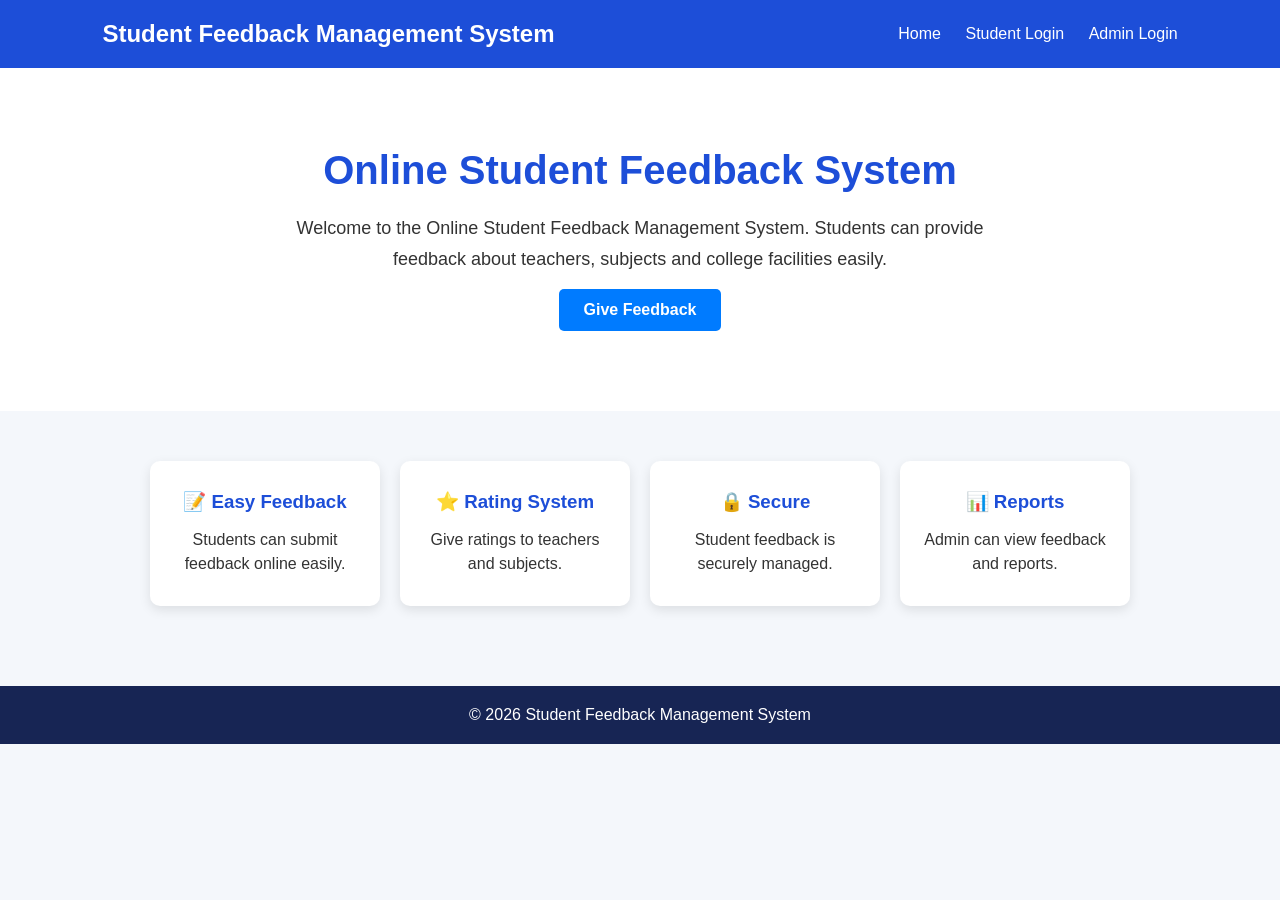
==== index.html @ be1c85f0 "Add files via upload" ====
<!DOCTYPE html>
<html lang="en">
<head>
    <meta charset="UTF-8">
    <meta name="viewport" content="width=device-width, initial-scale=1.0">

    <title>Student Feedback Management System</title>

    <link rel="stylesheet" href="styl.css">
</head>

<body>

    <header>
        <h1>Student Feedback Management System</h1>

        <nav>
            <a href="index.html">Home</a>
            <a href="student-login.html">Student Login</a>
            <a href="admin.html">Admin Login</a>
        </nav>
    </header>

    <section class="hero">

        <h2>Online Student Feedback System</h2>

        <p>
            Welcome to the Online Student Feedback Management System.
            Students can provide feedback about teachers, subjects and
            college facilities easily.
        </p>

        <a href="feedback.html" class="btn">Give Feedback</a>

    </section>

    <section class="features">

        <div class="card">
            <h3>📝 Easy Feedback</h3>
            <p>Students can submit feedback online easily.</p>
        </div>

        <div class="card">
            <h3>⭐ Rating System</h3>
            <p>Give ratings to teachers and subjects.</p>
        </div>

        <div class="card">
            <h3>🔒 Secure</h3>
            <p>Student feedback is securely managed.</p>
        </div>

        <div class="card">
            <h3>📊 Reports</h3>
            <p>Admin can view feedback and reports.</p>
        </div>

    </section>

    <footer>
        <p>© 2026 Student Feedback Management System</p>
    </footer>

</body>
</html>
---- styl.css ----
* {
    margin: 0;
    padding: 0;
    box-sizing: border-box;
}

body {
    font-family: Arial, sans-serif;
    background: #f4f7fb;
    color: #333;
}

/* Header */
header {
    background: #1d4ed8;
    color: white;
    padding: 20px 8%;
    display: flex;
    justify-content: space-between;
    align-items: center;
}

header h1 {
    font-size: 24px;
}

nav a {
    color: white;
    text-decoration: none;
    margin-left: 20px;
}

/* Hero Section */
.hero {
    text-align: center;
    padding: 80px 20px;
    background: white;
}

.hero h2 {
    font-size: 40px;
    color: #1d4ed8;
    margin-bottom: 20px;
}

.hero p {
    max-width: 700px;
    margin: auto;
    line-height: 1.7;
    font-size: 18px;
}

button {
    margin-top: 30px;
    padding: 14px 30px;
    border: none;
    border-radius: 6px;
    background: #1d4ed8;
    color: white;
    font-size: 16px;
    cursor: pointer;
}

/* Features */
.features {
    display: flex;
    justify-content: center;
    gap: 20px;
    padding: 50px 8%;
    flex-wrap: wrap;
}

.card {
    background: white;
    width: 230px;
    padding: 30px 20px;
    text-align: center;
    border-radius: 10px;
    box-shadow: 0 4px 12px rgba(0, 0, 0, 0.1);
}

.card h3 {
    margin-bottom: 15px;
    color: #1d4ed8;
}

.card p {
    line-height: 1.5;
}

/* Footer */
footer {
    text-align: center;
    background: #172554;
    color: white;
    padding: 20px;
    margin-top: 30px;
}
/* Student Login */

.login-container {
    min-height: 70vh;
    display: flex;
    justify-content: center;
    align-items: center;
}

.login-box {
    width: 400px;
    background: white;
    padding: 35px;
    border-radius: 12px;
    box-shadow: 0 5px 20px rgba(0,0,0,0.15);
}

.login-box h2 {
    text-align: center;
    color: #1d4ed8;
    margin-bottom: 25px;
}

.login-box label {
    display: block;
    margin-top: 15px;
    margin-bottom: 6px;
    font-weight: bold;
}

.login-box input {
    width: 100%;
    padding: 12px;
    border: 1px solid #ccc;
    border-radius: 6px;
    font-size: 15px;
}

.login-box button {
    width: 100%;
}

.login-box p {
    text-align: center;
    margin-top: 20px;
}

.login-box a {
    color: #1d4ed8;
    text-decoration: none;
} 
/* Feedback Form */

.feedback-container {
    min-height: 80vh;
    display: flex;
    justify-content: center;
    align-items: center;
    padding: 40px 20px;
}

.feedback-box {
    width: 550px;
    background: white;
    padding: 35px;
    border-radius: 12px;
    box-shadow: 0 5px 20px rgba(0,0,0,0.15);
}

.feedback-box h2 {
    text-align: center;
    color: #1d4ed8;
    margin-bottom: 25px;
}

.feedback-box label {
    display: block;
    margin-top: 15px;
    margin-bottom: 6px;
    font-weight: bold;
}

.feedback-box input[type="text"],
.feedback-box select,
.feedback-box textarea {
    width: 100%;
    padding: 12px;
    border: 1px solid #ccc;
    border-radius: 6px;
    font-size: 15px;
}

.rating {
    display: flex;
    gap: 12px;
    flex-wrap: wrap;
}

.rating label {
    margin-top: 5px;
    font-weight: normal;
}

.feedback-box button {
    width: 100%;
}

#successMessage {
    text-align: center;
    color: green;
    font-weight: bold;
    margin-top: 20px;
}
.btn {
    display: inline-block;
    background: #007bff;
    color: white;
    padding: 12px 25px;
    border-radius: 5px;
    text-decoration: none;
    font-size: 16px;
    font-weight: bold;
    margin-top: 15px;
}

.btn:hover {
    background: #0056b3;
}
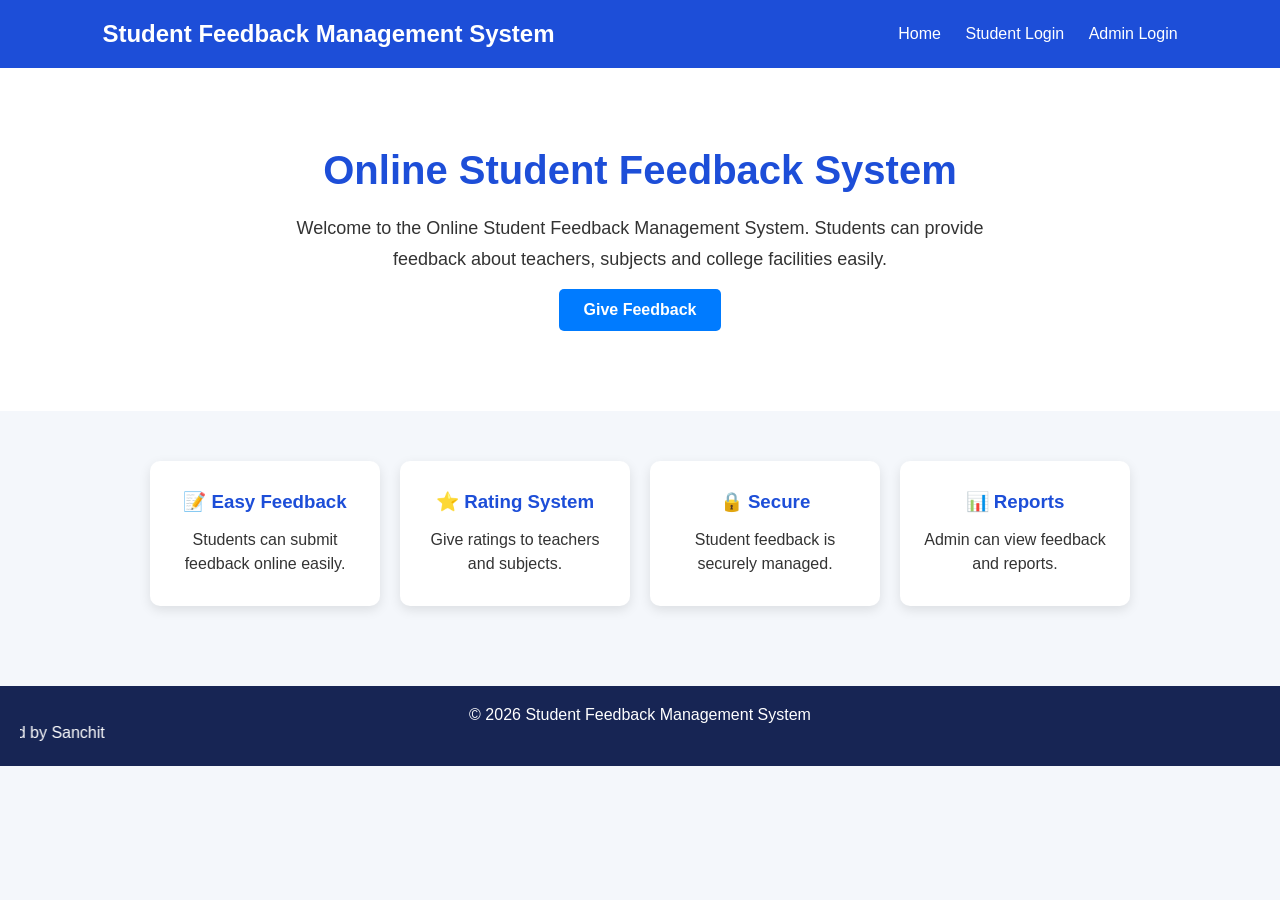
==== commit 62bc9757: "Add files via upload" ====
--- a/index.html
+++ b/index.html
@@ -59,9 +59,13 @@
 
     </section>
 
-    <footer>
-        <p>© 2026 Student Feedback Management System</p>
-    </footer>
+        <footer>
+    <p>© 2026 Student Feedback Management System</p>
+
+    <marquee direction="right">
+        Website Created by Sanchit
+    </marquee>
+</footer>
 
 </body>
 </html>
--- a/styl.css
+++ b/styl.css
@@ -223,4 +223,110 @@
 
 .btn:hover {
     background: #0056b3;
+}
+/* Feedback Page Design */
+
+.feedback-container {
+    padding: 40px 20px;
+}
+
+.feedback-box {
+    max-width: 850px;
+    margin: auto;
+    background: white;
+    padding: 30px;
+    border-radius: 15px;
+    box-shadow: 0 5px 20px rgba(0,0,0,0.15);
+}
+
+.feedback-box h2 {
+    text-align: center;
+    margin-bottom: 30px;
+}
+
+.feedback-box h3 {
+    background: #007bff;
+    color: white;
+    padding: 12px 15px;
+    border-radius: 8px;
+    margin-top: 25px;
+}
+
+.feedback-box h4 {
+    background: #f1f5f9;
+    padding: 15px;
+    border-left: 5px solid #007bff;
+    border-radius: 6px;
+    margin-top: 25px;
+    font-size: 19px;
+}
+
+.feedback-box label {
+    display: block;
+    margin-top: 15px;
+    margin-bottom: 7px;
+    font-weight: bold;
+}
+
+.feedback-box input[type="text"],
+.feedback-box select,
+.feedback-box textarea {
+    width: 100%;
+    box-sizing: border-box;
+    padding: 12px;
+    border: 1px solid #ccc;
+    border-radius: 7px;
+    font-size: 15px;
+}
+
+.feedback-box textarea {
+    height: 90px;
+    resize: vertical;
+}
+
+.rating {
+    display: flex;
+    align-items: center;
+    gap: 15px;
+    flex-wrap: wrap;
+    margin-bottom: 10px;
+}
+
+.rating label {
+    display: flex;
+    align-items: center;
+    gap: 5px;
+    margin: 0;
+    font-weight: normal;
+}
+
+.feedback-box hr {
+    border: none;
+    border-top: 1px solid #ddd;
+    margin: 30px 0;
+}
+
+.feedback-box button {
+    display: block;
+    width: 100%;
+    margin-top: 30px;
+    padding: 14px;
+    background: #007bff;
+    color: white;
+    border: none;
+    border-radius: 8px;
+    font-size: 17px;
+    font-weight: bold;
+    cursor: pointer;
+}
+
+.feedback-box button:hover {
+    background: #0056b3;
+}
+
+#successMessage {
+    text-align: center;
+    color: green;
+    font-weight: bold;
+    margin-top: 20px;
 }
